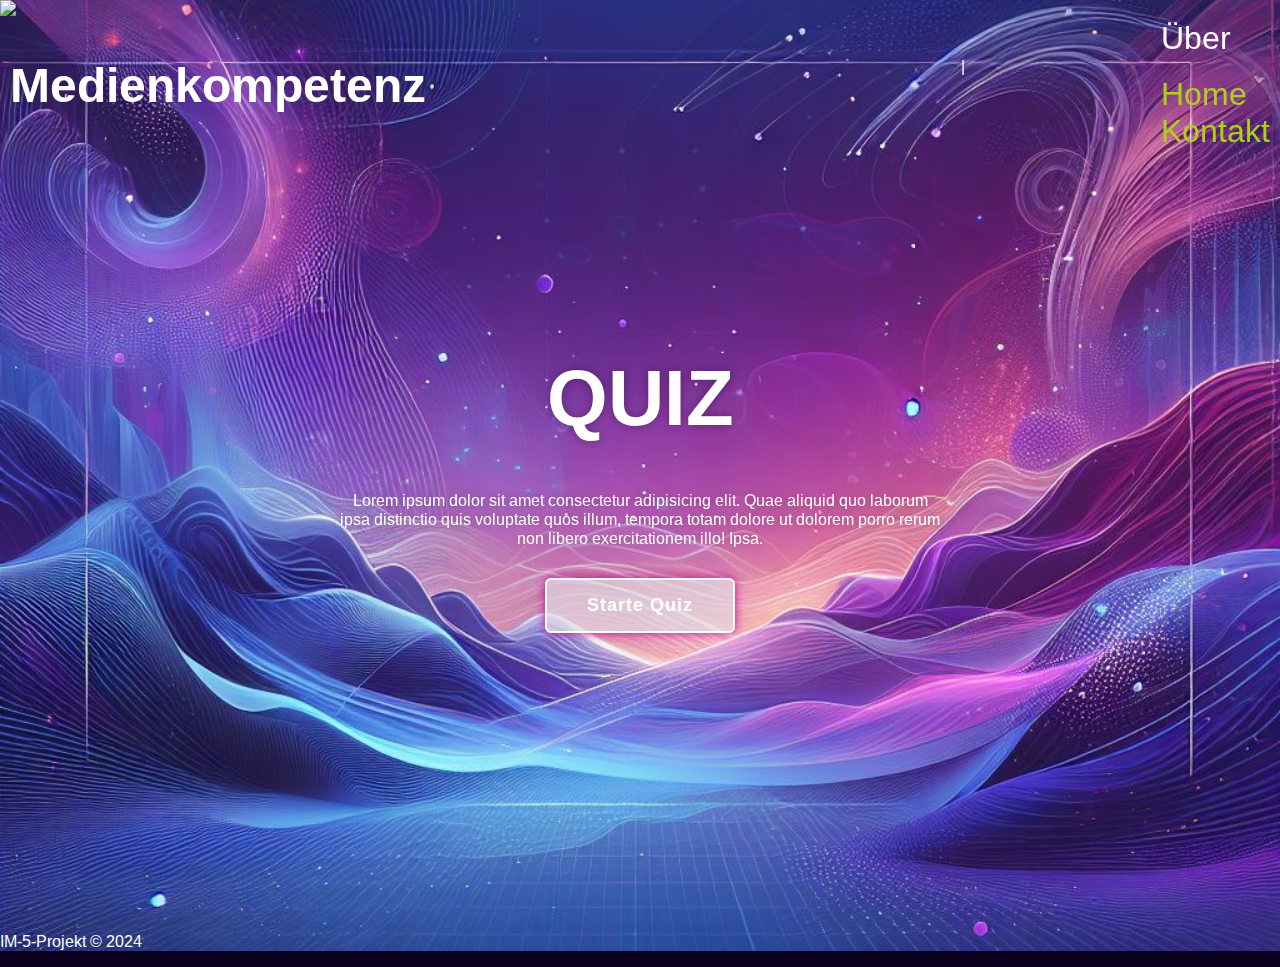
==== index.html @ af2f580d "readme eintrag" ====
<!DOCTYPE html>
<html lang="en">
<head>
    <meta charset="UTF-8">
    <meta http-equiv="X-UA-Compatible" content="IE=edge">
    <meta name="viewport" content="width=device-width, initial-scale=1.0">
    <title>Medienkompetenz</title>
    <link rel="stylesheet" href="style.css">
</head>

<body>
    <main class="main">
        <img src="img_girl.jpg" style="display: flex;"> 
        <header class="header">
            <a href="#" class="logo">Medienkompetenz</a>

            <nav class="navbar">
                <a href="/ueber.html">Über</a> |
                <a href="#" class="active">Home</a>
                <a href="#" class="active">Kontakt</a>
            </nav>
            
            
            
        </header>



    <div class="container">
            <section class="quiz-section">
                <div class="quiz-box">
                    <h1>QUIZ</h1>
                    <div class="quiz-header">
                        <span>Medienkompetenz</span>
                        <span class="header-score">Score: 0 / 5</span>
                    </div>

                    <h2 class="question-text">Was ist ein Merkmal von Fake News?</h2>

                    <div class="option-list">
                        <!--<div class="option">
                            <span>A. Sie basieren immer auf Fakten.</span>
                        </div>
                        <div class="option">
                            <span>B. Sie sind oft gut recherchiert.</span>
                        </div>
                        <div class="option">
                            <span>C. verbreiten falsche oder irreführende Informationen.</span>
                        </div>-->
                    </div>

                    <div class="quiz-footer">
                        <span class="question-total">1 von 5 Fragen</span>
                        <button class="next-btn">Nächste</button>
                    </div>
                </div>
             </section>


            <section class="Home">
                <div class="home-content">
                    <h1>QUIZ</h1>
                    <p>Lorem ipsum dolor sit amet consectetur adipisicing elit. Quae aliquid quo laborum ipsa distinctio quis voluptate quos illum, tempora totam dolore ut dolorem porro rerum non libero exercitationem illo! Ipsa.</p>
                    <button class="start-btn">Starte Quiz</button>
                </div>
             </section>
     </div>

     <footer class="footer">
        <p>IM-5-Projekt &copy; 2024</p>
    </footer>

</main>

    <div class="popup-info">
        <h2>Quiz Guide</h2>
        <span class="info">1. Lorem ipsum dolor sit amet consectetur adipisicing elit. Nulla quasi, expedita suscipit corporis nisi pariatur veritatis sed veniam debitis iste voluptas, ut exercitationem illum dolores placeat velit ipsa enim repudiandae!</span>
        <span class="info">2. Lorem ipsum dolor sit amet consectetur adipisicing elit. Nulla quasi, expedita suscipit corporis nisi pariatur veritatis sed veniam debitis iste voluptas, ut exercitationem illum dolores placeat velit ipsa enim repudiandae!</span>
        <span class="info">3. Lorem ipsum dolor sit amet consectetur adipisicing elit. Nulla quasi, expedita suscipit corporis nisi pariatur veritatis sed veniam debitis iste voluptas, ut exercitationem illum dolores placeat velit ipsa enim repudiandae!</span>
        <span class="info">4. Lorem ipsum dolor sit amet consectetur adipisicing elit. Nulla quasi, expedita suscipit corporis nisi pariatur veritatis sed veniam debitis iste voluptas, ut exercitationem illum dolores placeat velit ipsa enim repudiandae!</span>
       
        <div class="btn-group">
            <button class="info-btn exit-btn">Quiz verlassen</button>
            <a href="#" class="info-btn continue-btn">Weiter</a<>      
        </div>
    </div>

    <script src="fragen.js"></script>
    <script src="script.js"></script>
</body>



</html>
---- style.css ----
@import url('https://fonts.googleapis.com/css2?family=Arimo&display=swap');

html,
body {
    margin: 0;
    padding: 0;
    box-sizing: border-box;
}

body {
    color: #fff;
    font-family: 'Arimo', sans-serif; 
    background: #09001d;
    overflow: hidden;
}

.header {
    position: fixed;
    top: 0;
    left: 0;
    width: 100%;
    padding: 20px 10px;
    background: transparent;
    display: flex;
    justify-content: space-between;
    align-items: center;
  
}

.logo {
    font-size: 48px;
    color: #fff;
    text-decoration: none;
    font-weight: 700;
    filter: drop-shadow(0 0 5 #09001d);
}

.navbar a {
    display: flex; 
}

.navbar a {
    margin-right: 20px; 
    font-size: 32px;
    color: #fff;
    text-decoration: none;
    font-weight: 500;
    margin-left: 200px;
    transition: .3s;
}

.navbar a:hover,
.navbar a.active {
    color: #aed017;

}

.footer {
    
}

.main {
    min-height: 100vh;
    background-image: url('images/background.jpg.jpeg');
    background-repeat: no-repeat;
    background-size: cover;
    background-position: center;
    pointer-events: auto;
    transition: .3s ease;
}

.main.active {
    filter: blur(15px);
    pointer-events: none;

}

.container {
    display: flex;
    height: 100vh;
    width: 200%;

}
.Home { 
    position: relative;
    left: -50%;
    height: 100vh;
    width: 100%; 
    display: flex;
    justify-content: center;
    align-items: center;
    flex-direction: column;

}
.home-content {
    max-width: 600px;
    display: flex;
    flex-direction: column;
    justify-content: center;
    align-items: center;
}
.home-content h1 {
    font-size: 78px;
    font-weight: 700;
    text-shadow: 0 0 10px rgba(0, 0, 0, .3);
    white-space: nowrap; 
    margin-bottom: 30px;

}
.home-content p {
    font-size: 16px;
    text-align: center;
    text-shadow: 0 0 10px rgba(0, 0, 0, .3);
    margin-bottom: 30px;
}

.home-content .start-btn {
    width: 190px;
    height: 55px;
    background: #e4dde3a5;
    border: 2px solid #fff;
    outline: none;
    border-radius: 6px;
    box-shadow: 0 0 10px #c40094;
    font-size: 18px;
    color: #fff;
    letter-spacing: 1px;
    font-weight: 600;
    cursor: pointer;
    transition: .5s;
    z-index: 100;


}

.home-content .start-btn:hover {
    background: #09001d;
    box-shadow: none;
}
.popup-info {
    position: absolute;
    top: 50%;
    left: 50%;
    transform: translate(-50%, -50%) scale(.9);
    width: 500px;
    background: #fff;
    border-radius: 6px;
    padding: 10px 25px;
    opacity: 0;
    pointer-events: none;
    transition: .3s ease;



}

.popup-info.active {
    opacity: 1;
    pointer-events: auto;
    transform: translate(-50%, -50%) scale(1)


}
.popup-info h2 {
    font-size: 50px;
    color: #c40094;

}
.popup-info .info {
    display: inline-block;
    font-size: 16px;
    color: #333; 
    font-weight: 500;
    margin: 4px 0;

}

.popup-info .btn-group {
    display: flex;
    justify-content: space-between;
    align-items: center;
    border-top: 1px solid #999;
    margin-top: 10px;
    padding: 15px 0 7px;



}
.popup-info .btn-group .info-btn {
    display: inline-flex;
    justify-content: center;
    align-items: center;
    width: 130px;
    height: 45px;
    background: #c40094;
    border: 2px solid #c40094;
    outline: none;
    border-radius: 6px;
    text-decoration: none;
    font-size: 16px;
    color: #fff;
    font-weight: 600;
    box-shadow: 0 0 10px rgba(0, 0, 0, .1);
    cursor: pointer;
    transition: .5s;



}

.popup-info .btn-group .info-btn:nth-child(1) {
    background: transparent;
    color: #c40094;


}

.popup-info .btn-group .info-btn:nth-child(1):hover {
    background: #c40094;
    color: #fff;
}

.popup-info .btn-group .info-btn:nth-child(2):hover {
    background: #c40094;
    border-color: #c40094;



}

.quiz-section {
    position: relative;
    left: -50%;
    /*left: 0;*/
    width: 100%;
    background: #09001d;
    display: flex;
    justify-content: center;
    align-items: center;
    z-index: 100;
    transition: .8s ease-in-out;
    transition-delay: .25s;
    

}

.quiz-section.active {
    left: 0;
}

.quiz-section .quiz-box {
    position: relative;
    width: 500px;
    background: transparent;
    border: 2px solid #c40094;
    border-radius: 6px;
    display: flex;
    flex-direction: column;
    padding: 20px 30px;
    opacity: 0; 
    pointer-events: none; 
    transform: scale(.9);
}

.quiz-section .quiz-box.active {
        opacity: 1;
        pointer-events: auto;
        transform: scale(1);
        transition: 1s ease;
        transition-delay: 1s;
}

   

.quiz-box h1 {
    font: 32px; 
    text-align: center;
    background: linear-gradient(45deg, transparent, #c40094, transparent);
    border-radius: 6px;


}

.quiz-box .quiz-header {
    display: flex;
    justify-content: space-between;
    align-items: center;
    padding: 20px 0;
    border-bottom: 2px solid #c40094;


}

.quiz-header span {
    font-size: 18px;
    font-weight: 500;

}

.quiz-header .header-score {
    background: #c40094;
    border-radius: 3px;
    padding: 7px;
}

.quiz-box .question-text {
    font-size: 24px;
    font-weight: 600;



}
.option-list .option {
    width: 100%;
    padding: 12px;
    background: transparent;
    border: 2px solid rgba(255, 255, 255, .2);
    border-radius: 4px;
    font-size: 17px;
    margin: 15px 0;
    cursor: pointer;
    transition: .3s;

}

.option-list .option:hover {
    background: rgba(255, 255, 255, .2);
    border-color: rgba(255, 255, 255, .2);
}

.quiz-box .quiz-footer { 
    display: flex;
    justify-content: space-between;
    align-items: center;
}

.quiz-footer .next-btn {
    width: 100px;
    height: 45px;
    background: rgba(255, 255, 255, .1);
    border: 2px solid rgba(255, 255, 255, .1);
    outline: none;
    border-radius: 6px;
    font-size: 16px;
    color: rgba(255, 255, 255, .3);
    font-weight: 600;
    cursor: pointer;
    transition: .5s;
}

.quiz-footer .next-btn:hover {
    background: #c40094;
    border-color: #c40094;
}
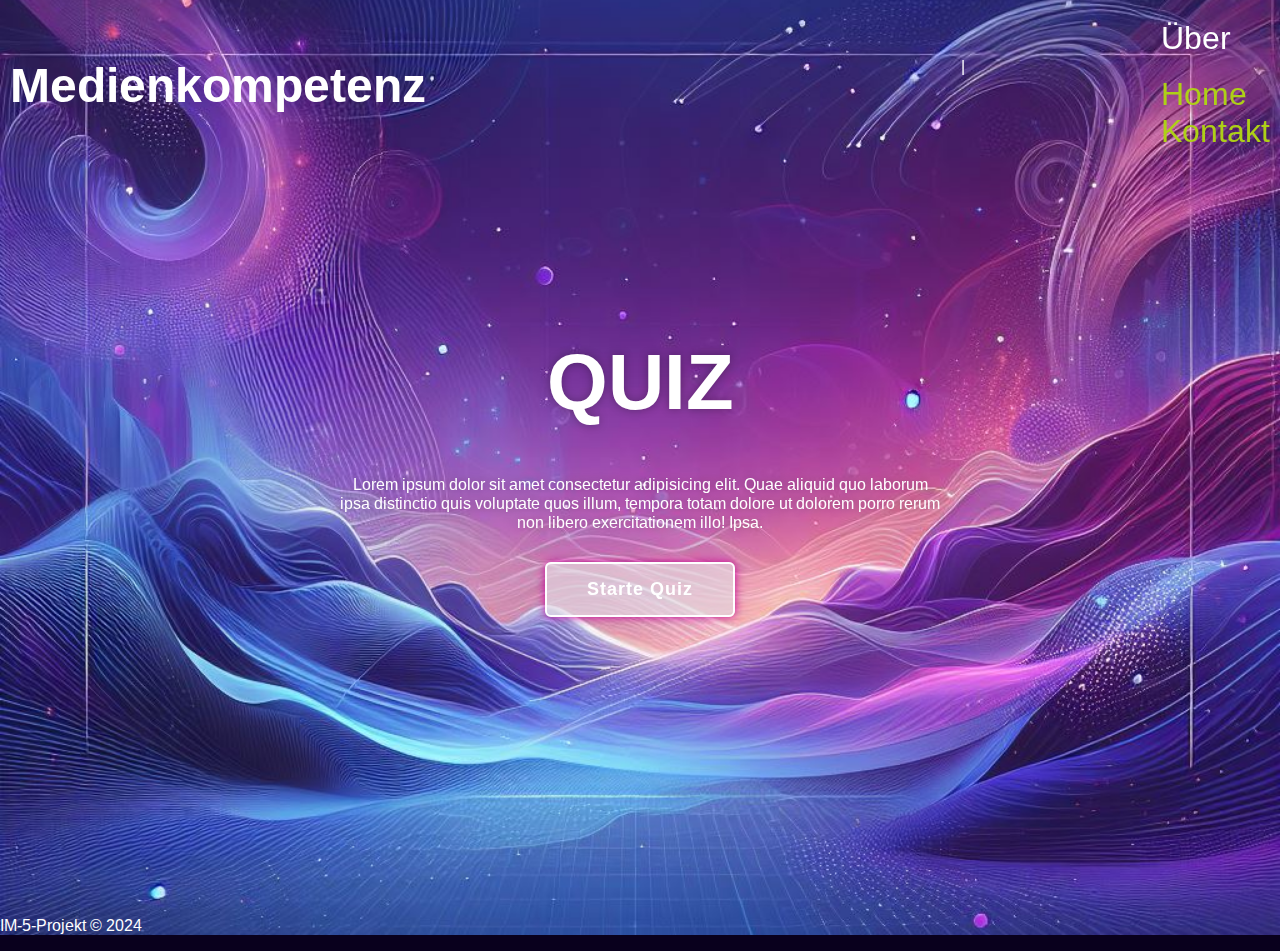
==== commit a8730027: "Bild entfernen" ====
--- a/index.html
+++ b/index.html
@@ -10,7 +10,6 @@
 
 <body>
     <main class="main">
-        <img src="img_girl.jpg" style="display: flex;"> 
         <header class="header">
             <a href="#" class="logo">Medienkompetenz</a>
 
@@ -19,9 +18,6 @@
                 <a href="#" class="active">Home</a>
                 <a href="#" class="active">Kontakt</a>
             </nav>
-            
-            
-            
         </header>
 
 
@@ -55,9 +51,8 @@
                     </div>
                 </div>
              </section>
-
-
-            <section class="Home">
+                
+             <section class="Home">
                 <div class="home-content">
                     <h1>QUIZ</h1>
                     <p>Lorem ipsum dolor sit amet consectetur adipisicing elit. Quae aliquid quo laborum ipsa distinctio quis voluptate quos illum, tempora totam dolore ut dolorem porro rerum non libero exercitationem illo! Ipsa.</p>
@@ -87,9 +82,8 @@
 
     <script src="fragen.js"></script>
     <script src="script.js"></script>
+
 </body>
-
-
 
 </html>
 
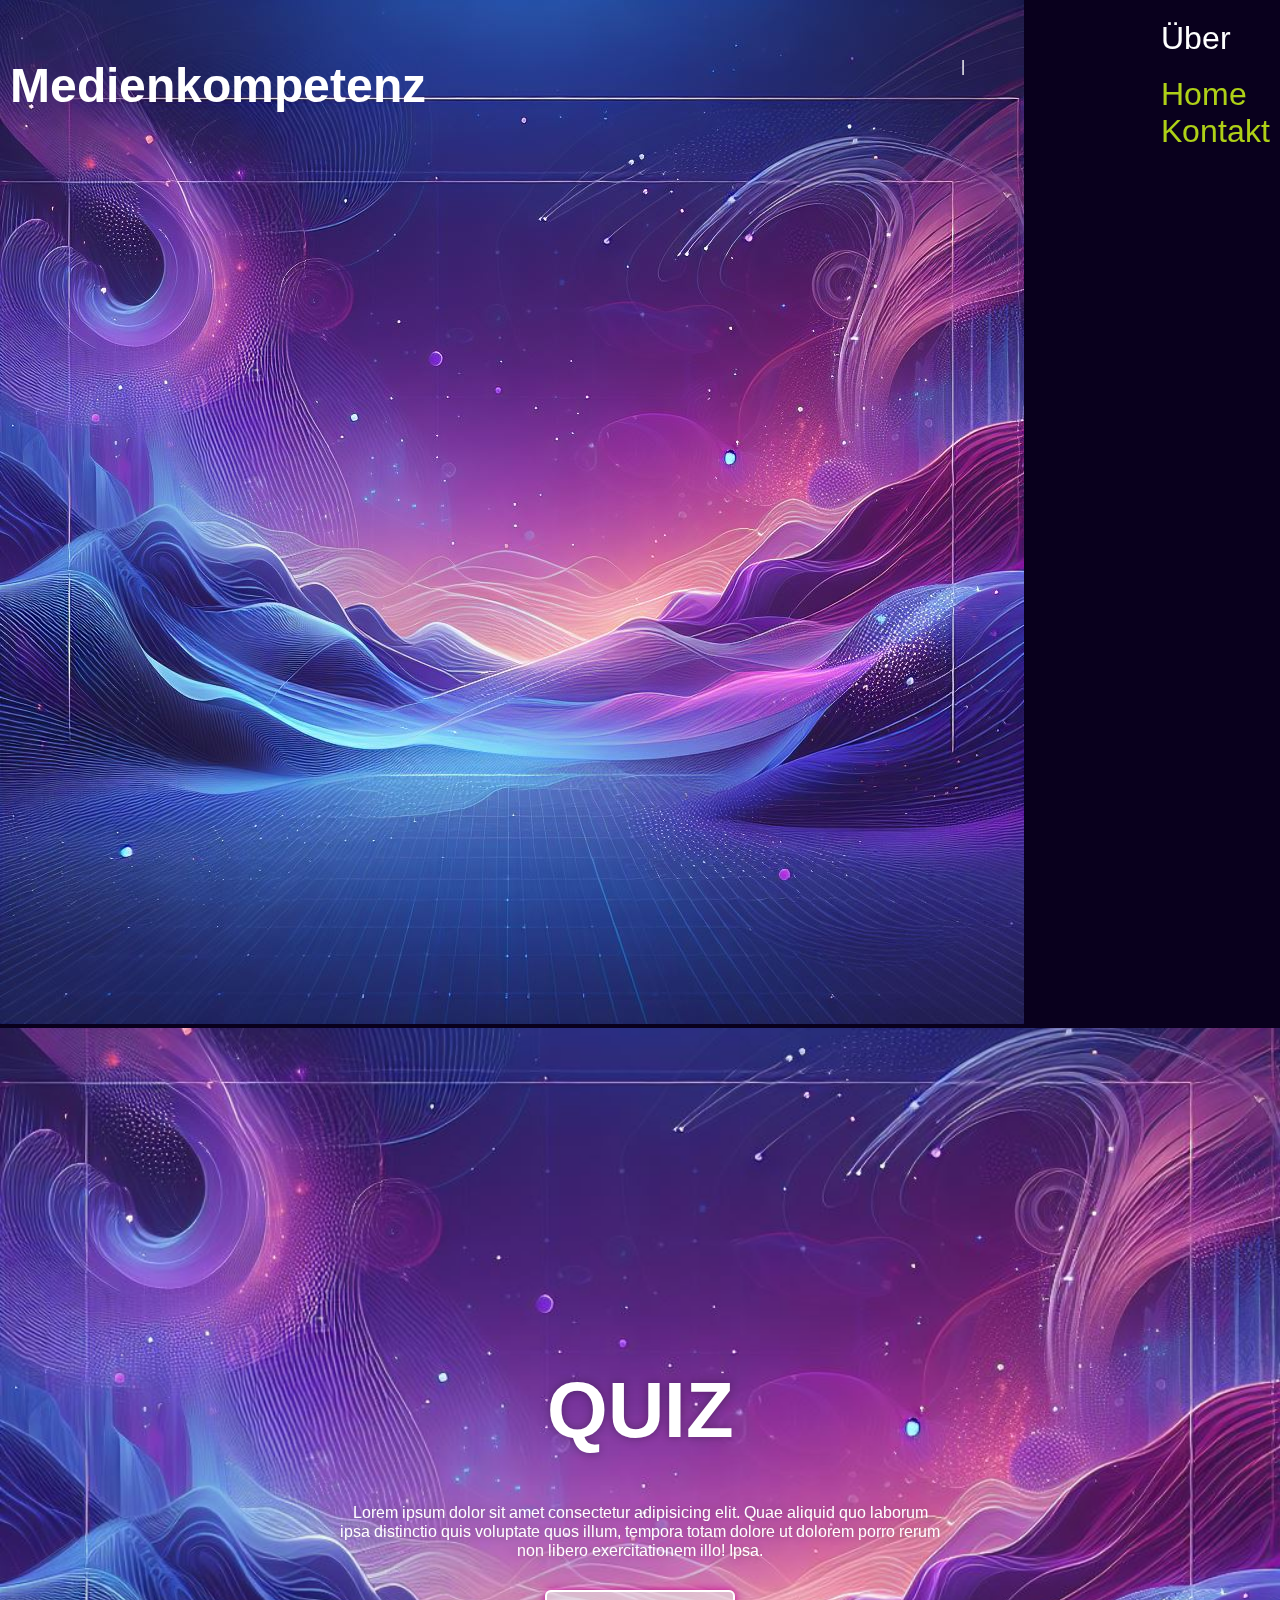
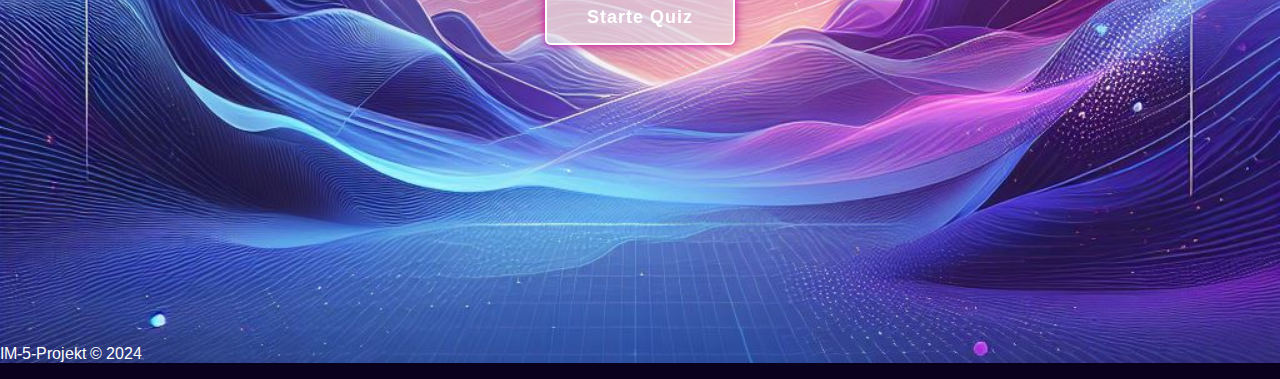
==== commit a5499df5: "background image" ====
--- a/index.html
+++ b/index.html
@@ -7,7 +7,7 @@
     <title>Medienkompetenz</title>
     <link rel="stylesheet" href="style.css">
 </head>
-
+<source><img src="/images/background.jpg.jpeg" alt="background">
 <body>
     <main class="main">
         <header class="header">
--- a/style.css
+++ b/style.css
@@ -55,9 +55,7 @@
 
 }
 
-.footer {
-    
-}
+
 
 .main {
     min-height: 100vh;
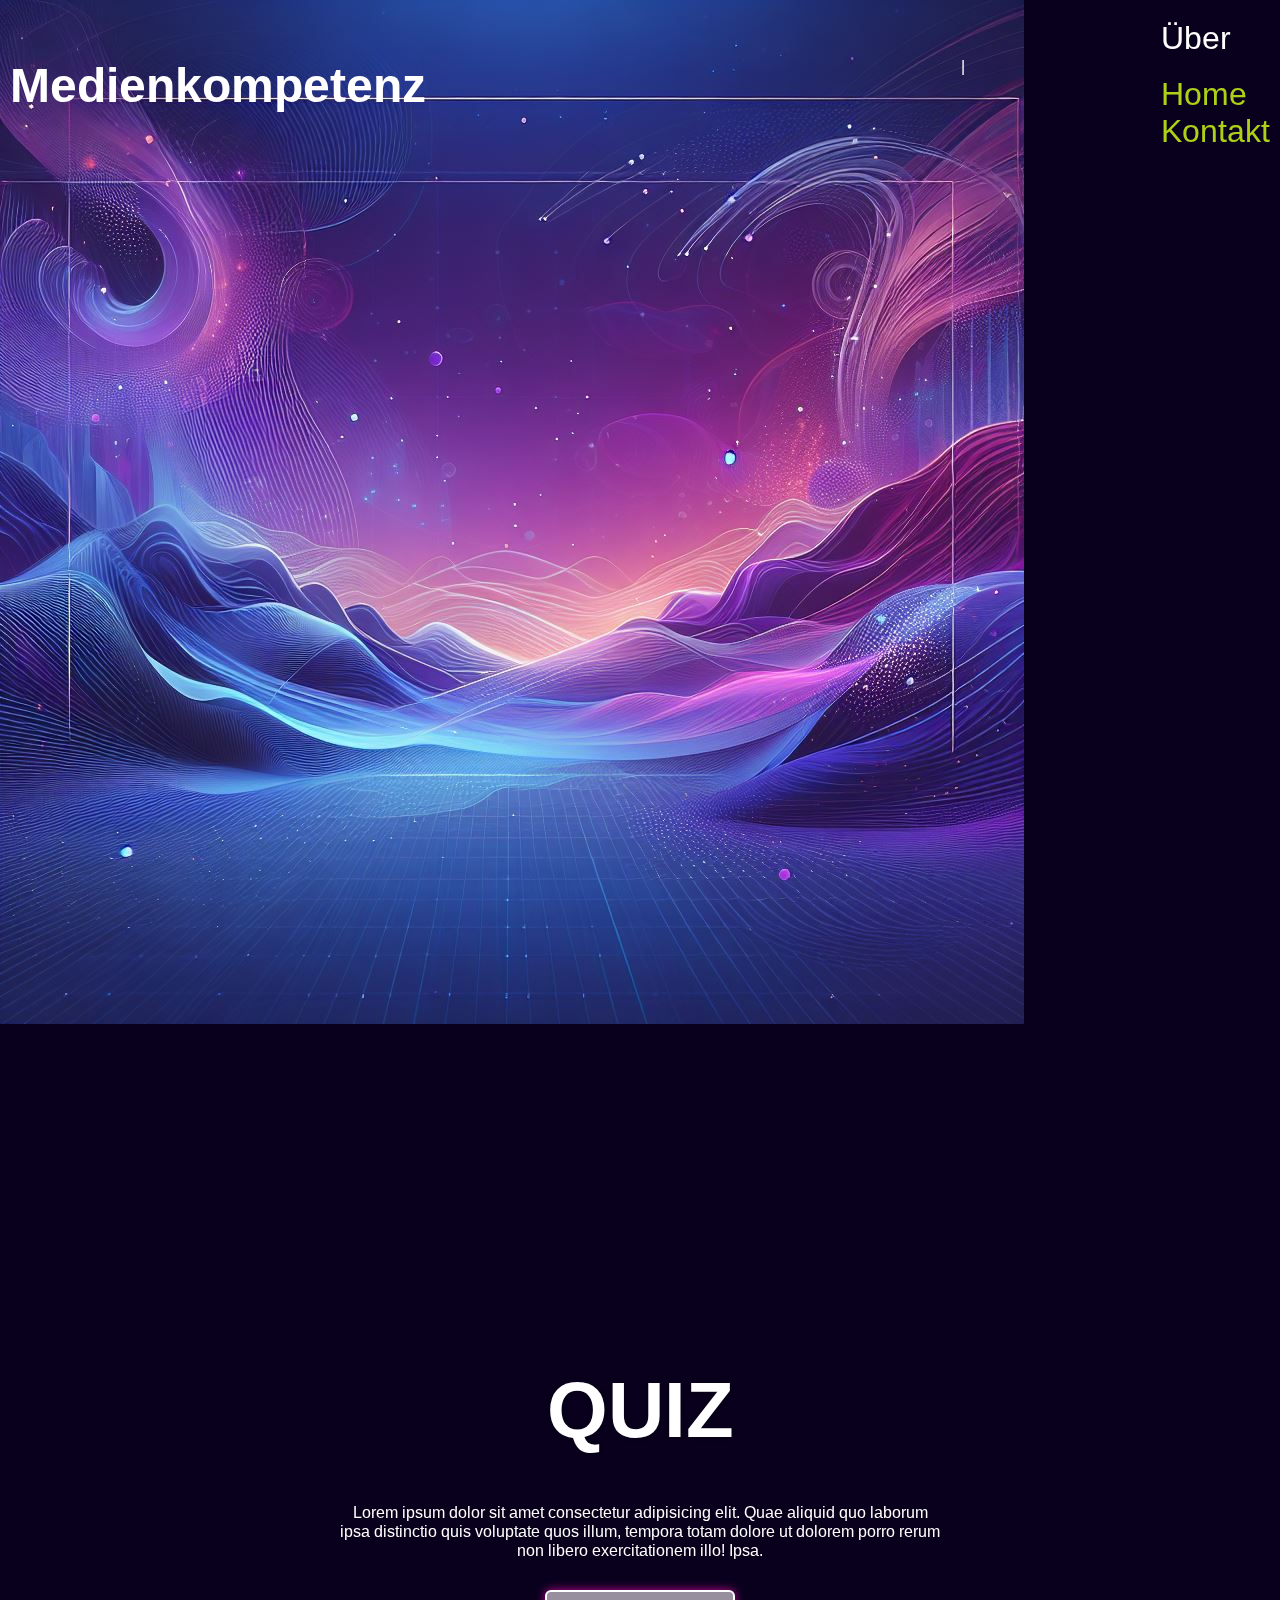
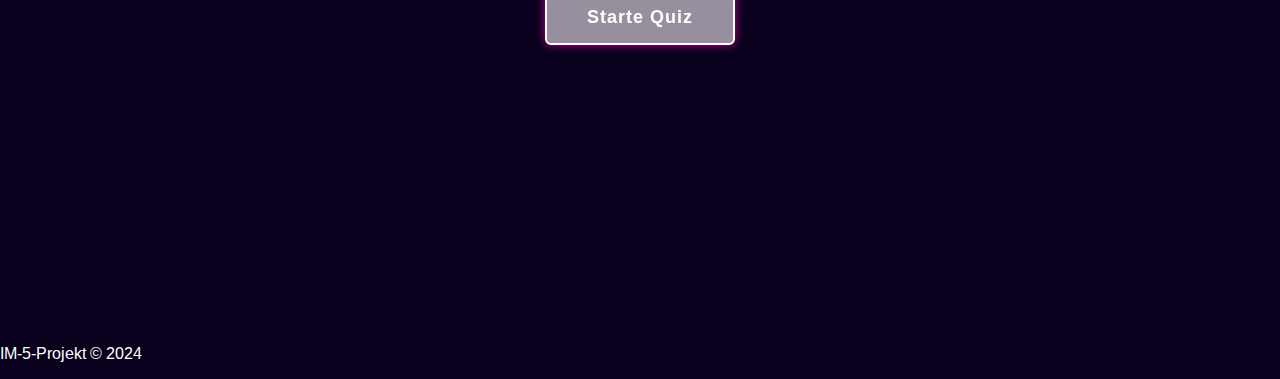
==== commit f4323d4e: "style image" ====
--- a/index.html
+++ b/index.html
@@ -66,6 +66,12 @@
     </footer>
 
 </main>
+<style>
+    .main {
+        background-image: url('background.jpg.jpeg'); 
+        background-size: cover; 
+    }
+</style>
 
     <div class="popup-info">
         <h2>Quiz Guide</h2>
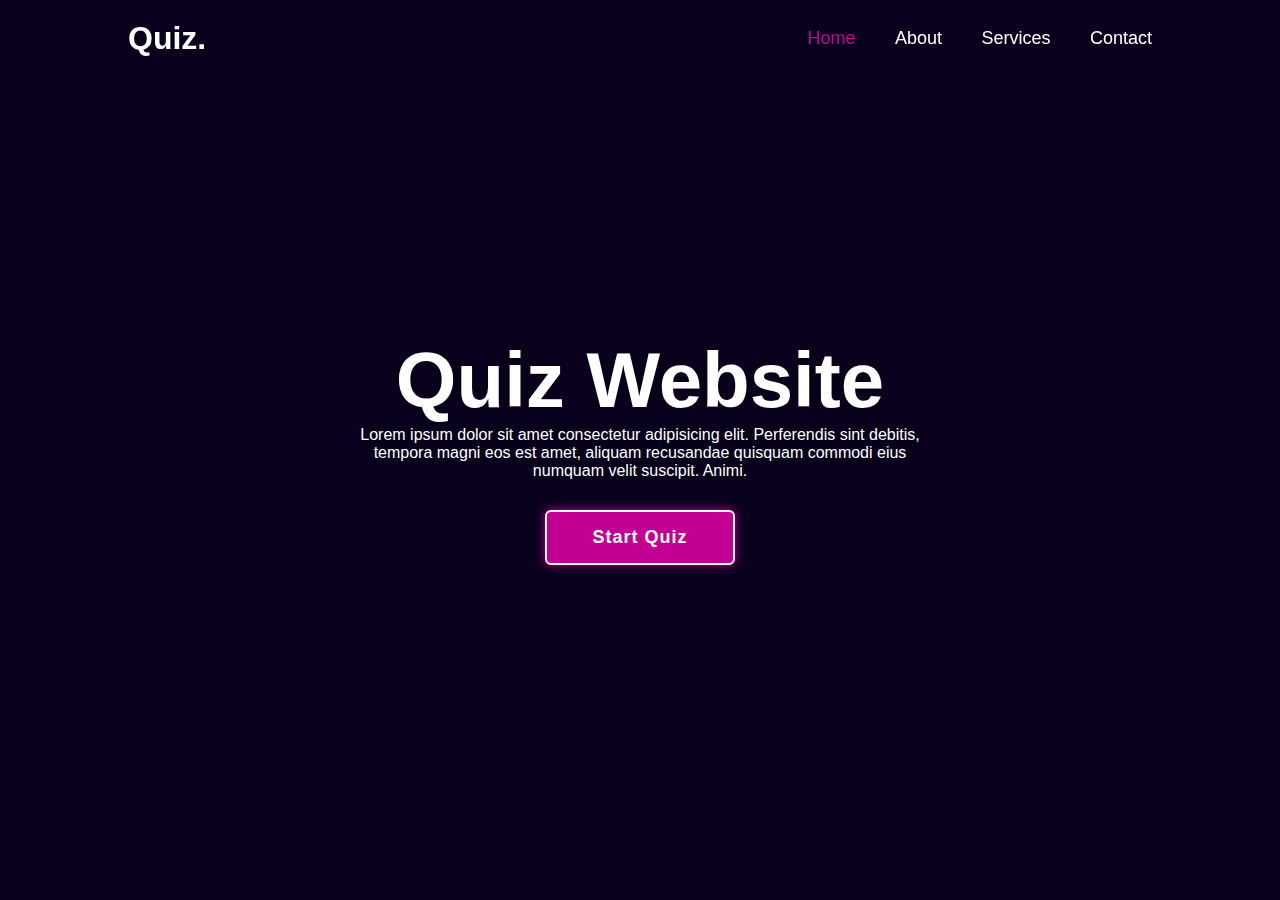
==== commit 19573727: "Überarbeitung" ====
--- a/index.html
+++ b/index.html
@@ -1,94 +1,104 @@
 <!DOCTYPE html>
 <html lang="en">
+
 <head>
     <meta charset="UTF-8">
     <meta http-equiv="X-UA-Compatible" content="IE=edge">
     <meta name="viewport" content="width=device-width, initial-scale=1.0">
-    <title>Medienkompetenz</title>
+    <title>Quiz Website HTML CSS JS | Codehal</title>
     <link rel="stylesheet" href="style.css">
 </head>
-<source><img src="/images/background.jpg.jpeg" alt="background">
+
 <body>
+
     <main class="main">
         <header class="header">
-            <a href="#" class="logo">Medienkompetenz</a>
+            <a href="#" class="logo">Quiz.</a>
 
             <nav class="navbar">
-                <a href="/ueber.html">Über</a> |
                 <a href="#" class="active">Home</a>
-                <a href="#" class="active">Kontakt</a>
+                <a href="#">About</a>
+                <a href="#">Services</a>
+                <a href="#">Contact</a>
             </nav>
         </header>
 
-
-
-    <div class="container">
+        <div class="container">
             <section class="quiz-section">
                 <div class="quiz-box">
-                    <h1>QUIZ</h1>
+                    <h1>Codehal Quiz</h1>
                     <div class="quiz-header">
-                        <span>Medienkompetenz</span>
+                        <span>Quiz Website Tutorials</span>
                         <span class="header-score">Score: 0 / 5</span>
                     </div>
 
-                    <h2 class="question-text">Was ist ein Merkmal von Fake News?</h2>
+                    <h2 class="question-text">What does HTML stand for?</h2>
 
                     <div class="option-list">
-                        <!--<div class="option">
-                            <span>A. Sie basieren immer auf Fakten.</span>
+                        <!-- <div class="option">
+                            <span>A. Hyper Type Multi Language</span>
                         </div>
                         <div class="option">
-                            <span>B. Sie sind oft gut recherchiert.</span>
+                            <span>B. Hyper Text Multiple Language</span>
                         </div>
                         <div class="option">
-                            <span>C. verbreiten falsche oder irreführende Informationen.</span>
-                        </div>-->
+                            <span>C. Hyper Text Markup Language</span>
+                        </div>
+                        <div class="option">
+                            <span>D. Home Text Multi Language</span>
+                        </div> -->
                     </div>
 
                     <div class="quiz-footer">
-                        <span class="question-total">1 von 5 Fragen</span>
-                        <button class="next-btn">Nächste</button>
+                        <span class="question-total">1 of 5 Questions</span>
+                        <button class="next-btn">Next</button>
                     </div>
                 </div>
-             </section>
-                
-             <section class="Home">
+
+                <div class="result-box">
+                    <h2>Quiz Result!</h2>
+                    <div class="percentage-container">
+                        <div class="circular-progress">
+                            <span class="progress-value">0%</span>
+                        </div>
+
+                        <span class="score-text">Your Score 0 out of 5</span>
+                    </div>
+
+                    <div class="buttons">
+                        <button class="tryAgain-btn">Try Again</button>
+                        <button class="goHome-btn">Go To Home</button>
+                    </div>
+                </div>
+            </section>
+
+            <section class="home">
                 <div class="home-content">
-                    <h1>QUIZ</h1>
-                    <p>Lorem ipsum dolor sit amet consectetur adipisicing elit. Quae aliquid quo laborum ipsa distinctio quis voluptate quos illum, tempora totam dolore ut dolorem porro rerum non libero exercitationem illo! Ipsa.</p>
-                    <button class="start-btn">Starte Quiz</button>
+                    <h1>Quiz Website</h1>
+                    <p>Lorem ipsum dolor sit amet consectetur adipisicing elit. Perferendis sint debitis, tempora magni eos est amet, aliquam recusandae quisquam commodi eius numquam velit suscipit. Animi.</p>
+                    <button class="start-btn">Start Quiz</button>
                 </div>
-             </section>
-     </div>
-
-     <footer class="footer">
-        <p>IM-5-Projekt &copy; 2024</p>
-    </footer>
-
-</main>
-<style>
-    .main {
-        background-image: url('background.jpg.jpeg'); 
-        background-size: cover; 
-    }
-</style>
+            </section>
+        </div>
+    </main>
 
     <div class="popup-info">
         <h2>Quiz Guide</h2>
-        <span class="info">1. Lorem ipsum dolor sit amet consectetur adipisicing elit. Nulla quasi, expedita suscipit corporis nisi pariatur veritatis sed veniam debitis iste voluptas, ut exercitationem illum dolores placeat velit ipsa enim repudiandae!</span>
-        <span class="info">2. Lorem ipsum dolor sit amet consectetur adipisicing elit. Nulla quasi, expedita suscipit corporis nisi pariatur veritatis sed veniam debitis iste voluptas, ut exercitationem illum dolores placeat velit ipsa enim repudiandae!</span>
-        <span class="info">3. Lorem ipsum dolor sit amet consectetur adipisicing elit. Nulla quasi, expedita suscipit corporis nisi pariatur veritatis sed veniam debitis iste voluptas, ut exercitationem illum dolores placeat velit ipsa enim repudiandae!</span>
-        <span class="info">4. Lorem ipsum dolor sit amet consectetur adipisicing elit. Nulla quasi, expedita suscipit corporis nisi pariatur veritatis sed veniam debitis iste voluptas, ut exercitationem illum dolores placeat velit ipsa enim repudiandae!</span>
-       
+        <span class="info">1. Lorem ipsum dolor sit amet consectetur.</span>
+        <span class="info">2. Lorem ipsum dolor sit amet consectetur adipisicing.</span>
+        <span class="info">3. Lorem ipsum dolor sit amet cons.</span>
+        <span class="info">4. Lorem ipsum dolor sit amet consectetur adipisicing.</span>
+        <span class="info">5. Lorem ipsum dolor sit amet consectetur adipisicing.</span>
+
         <div class="btn-group">
-            <button class="info-btn exit-btn">Quiz verlassen</button>
-            <a href="#" class="info-btn continue-btn">Weiter</a<>      
+            <button class="info-btn exit-btn">Exit Quiz</button>
+            <a href="#" class="info-btn continue-btn">Continue</a>
         </div>
     </div>
 
-    <script src="fragen.js"></script>
+
+    <script src="questions.js"></script>
     <script src="script.js"></script>
-
 </body>
 
 </html>
--- a/style.css
+++ b/style.css
@@ -1,15 +1,15 @@
 @import url('https://fonts.googleapis.com/css2?family=Arimo&display=swap');
 
-html,
-body {
+
+* {
     margin: 0;
     padding: 0;
     box-sizing: border-box;
+    font-family: 'Poppins', sans-serif;
 }
 
 body {
     color: #fff;
-    font-family: 'Arimo', sans-serif; 
     background: #09001d;
     overflow: hidden;
 }
@@ -19,48 +19,39 @@
     top: 0;
     left: 0;
     width: 100%;
-    padding: 20px 10px;
+    padding: 20px 10%;
     background: transparent;
     display: flex;
     justify-content: space-between;
     align-items: center;
-  
+    z-index: 100;
 }
 
 .logo {
-    font-size: 48px;
+    font-size: 32px;
     color: #fff;
     text-decoration: none;
     font-weight: 700;
-    filter: drop-shadow(0 0 5 #09001d);
+    filter: drop-shadow(0 0 5px #09001d);
 }
 
 .navbar a {
-    display: flex; 
-}
-
-.navbar a {
-    margin-right: 20px; 
-    font-size: 32px;
+    font-size: 18px;
     color: #fff;
     text-decoration: none;
     font-weight: 500;
-    margin-left: 200px;
+    margin-left: 35px;
     transition: .3s;
 }
 
 .navbar a:hover,
 .navbar a.active {
-    color: #aed017;
-
-}
-
-
+    color: #c40094;
+}
 
 .main {
     min-height: 100vh;
-    background-image: url('images/background.jpg.jpeg');
-    background-repeat: no-repeat;
+    background: url('background.jpg') no-repeat;
     background-size: cover;
     background-position: center;
     pointer-events: auto;
@@ -70,41 +61,36 @@
 .main.active {
     filter: blur(15px);
     pointer-events: none;
-
 }
 
 .container {
     display: flex;
     height: 100vh;
     width: 200%;
-
-}
-.Home { 
+}
+
+.home {
     position: relative;
     left: -50%;
-    height: 100vh;
-    width: 100%; 
+    width: 100%;
     display: flex;
     justify-content: center;
     align-items: center;
-    flex-direction: column;
-
-}
+}
+
 .home-content {
     max-width: 600px;
     display: flex;
+    align-items: center;
     flex-direction: column;
-    justify-content: center;
-    align-items: center;
-}
+}
+
 .home-content h1 {
     font-size: 78px;
     font-weight: 700;
     text-shadow: 0 0 10px rgba(0, 0, 0, .3);
-    white-space: nowrap; 
-    margin-bottom: 30px;
-
-}
+}
+
 .home-content p {
     font-size: 16px;
     text-align: center;
@@ -115,7 +101,7 @@
 .home-content .start-btn {
     width: 190px;
     height: 55px;
-    background: #e4dde3a5;
+    background: #c40094;
     border: 2px solid #fff;
     outline: none;
     border-radius: 6px;
@@ -126,15 +112,13 @@
     font-weight: 600;
     cursor: pointer;
     transition: .5s;
-    z-index: 100;
-
-
 }
 
 .home-content .start-btn:hover {
     background: #09001d;
     box-shadow: none;
 }
+
 .popup-info {
     position: absolute;
     top: 50%;
@@ -147,30 +131,25 @@
     opacity: 0;
     pointer-events: none;
     transition: .3s ease;
-
-
-
 }
 
 .popup-info.active {
     opacity: 1;
     pointer-events: auto;
-    transform: translate(-50%, -50%) scale(1)
-
-
-}
+    transform: translate(-50%, -50%) scale(1);
+}
+
 .popup-info h2 {
     font-size: 50px;
     color: #c40094;
-
-}
+}
+
 .popup-info .info {
     display: inline-block;
     font-size: 16px;
-    color: #333; 
+    color: #333;
     font-weight: 500;
     margin: 4px 0;
-
 }
 
 .popup-info .btn-group {
@@ -180,10 +159,8 @@
     border-top: 1px solid #999;
     margin-top: 10px;
     padding: 15px 0 7px;
-
-
-
-}
+}
+
 .popup-info .btn-group .info-btn {
     display: inline-flex;
     justify-content: center;
@@ -201,16 +178,11 @@
     box-shadow: 0 0 10px rgba(0, 0, 0, .1);
     cursor: pointer;
     transition: .5s;
-
-
-
 }
 
 .popup-info .btn-group .info-btn:nth-child(1) {
     background: transparent;
     color: #c40094;
-
-
 }
 
 .popup-info .btn-group .info-btn:nth-child(1):hover {
@@ -219,17 +191,13 @@
 }
 
 .popup-info .btn-group .info-btn:nth-child(2):hover {
-    background: #c40094;
-    border-color: #c40094;
-
-
-
+    background: #950170;
+    border-color: #950170;
 }
 
 .quiz-section {
     position: relative;
     left: -50%;
-    /*left: 0;*/
     width: 100%;
     background: #09001d;
     display: flex;
@@ -238,8 +206,6 @@
     z-index: 100;
     transition: .8s ease-in-out;
     transition-delay: .25s;
-    
-
 }
 
 .quiz-section.active {
@@ -255,28 +221,26 @@
     display: flex;
     flex-direction: column;
     padding: 20px 30px;
-    opacity: 0; 
-    pointer-events: none; 
+    opacity: 0;
+    pointer-events: none;
     transform: scale(.9);
+    transition: .3s ease;
+    transition-delay: 0s;
 }
 
 .quiz-section .quiz-box.active {
-        opacity: 1;
-        pointer-events: auto;
-        transform: scale(1);
-        transition: 1s ease;
-        transition-delay: 1s;
-}
-
-   
+    opacity: 1;
+    pointer-events: auto;
+    transform: scale(1);
+    transition: 1s ease;
+    transition-delay: 1s;
+}
 
 .quiz-box h1 {
-    font: 32px; 
+    font-size: 32px;
     text-align: center;
     background: linear-gradient(45deg, transparent, #c40094, transparent);
     border-radius: 6px;
-
-
 }
 
 .quiz-box .quiz-header {
@@ -285,14 +249,12 @@
     align-items: center;
     padding: 20px 0;
     border-bottom: 2px solid #c40094;
-
-
+    margin-bottom: 30px;
 }
 
 .quiz-header span {
     font-size: 18px;
     font-weight: 500;
-
 }
 
 .quiz-header .header-score {
@@ -304,10 +266,8 @@
 .quiz-box .question-text {
     font-size: 24px;
     font-weight: 600;
-
-
-
-}
+}
+
 .option-list .option {
     width: 100%;
     padding: 12px;
@@ -318,18 +278,41 @@
     margin: 15px 0;
     cursor: pointer;
     transition: .3s;
-
 }
 
 .option-list .option:hover {
-    background: rgba(255, 255, 255, .2);
-    border-color: rgba(255, 255, 255, .2);
-}
-
-.quiz-box .quiz-footer { 
+    background: rgba(255, 255, 255, .1);
+    border-color: rgba(255, 255, 255, .1);
+}
+
+.option-list .option.correct {
+    background: #09001d;
+    color: #00a63d;
+    border-color: #00a63d;
+}
+
+.option-list .option.incorrect {
+    background: #09001d;
+    color: #a60045;
+    border-color: #a60045;
+}
+
+.option-list .option.disabled {
+    pointer-events: none;
+}
+
+.quiz-box .quiz-footer {
     display: flex;
     justify-content: space-between;
     align-items: center;
+    border-top: 2px solid #c40094;
+    padding-top: 20px;
+    margin-top: 25px;
+}
+
+.quiz-footer .question-total {
+    font-size: 16px;
+    font-weight: 600;
 }
 
 .quiz-footer .next-btn {
@@ -343,10 +326,120 @@
     color: rgba(255, 255, 255, .3);
     font-weight: 600;
     cursor: pointer;
+    pointer-events: none;
     transition: .5s;
 }
 
-.quiz-footer .next-btn:hover {
+.quiz-footer .next-btn.active {
+    pointer-events: auto;
     background: #c40094;
     border-color: #c40094;
+    color: #fff;
+}
+
+.quiz-footer .next-btn.active:hover {
+    background: #950170;
+    border-color: #950170;
+}
+
+.quiz-section .result-box {
+    position: absolute;
+    top: 50%;
+    left: 50%;
+    transform: translate(-50%, -50%) scale(.9);
+    width: 500px;
+    background: transparent;
+    border: 2px solid #c40094;
+    border-radius: 6px;
+    padding: 20px;
+    display: flex;
+    flex-direction: column;
+    align-items: center;
+    opacity: 0;
+    pointer-events: none;
+    transition: .3s ease;
+}
+
+.quiz-section .result-box.active {
+    opacity: 1;
+    pointer-events: auto;
+    transform: translate(-50%, -50%) scale(1);
+}
+
+.result-box h2 {
+    font-size: 52px;
+}
+
+.result-box .percentage-container {
+    width: 300px;
+    display: flex;
+    flex-direction: column;
+    align-items: center;
+    margin: 20px 0 40px;
+}
+
+.percentage-container .circular-progress {
+    position: relative;
+    width: 250px;
+    height: 250px;
+    background: conic-gradient(#c40094 3.6deg, rgba(255, 255, 255, .1) 0deg);
+    border-radius: 50%;
+    display: flex;
+    justify-content: center;
+    align-items: center;
+}
+
+.percentage-container .circular-progress::before {
+    content: '';
+    position: absolute;
+    width: 210px;
+    height: 210px;
+    background: #09001d;
+    border-radius: 50%;
+}
+
+.circular-progress .progress-value {
+    position: relative;
+    font-size: 45px;
+    font-weight: 600;
+}
+
+.percentage-container .score-text {
+    font-size: 26px;
+    font-weight: 600;
+    margin-top: 20px;
+}
+
+.result-box .buttons {
+    display: flex;
+}
+
+.buttons button {
+    width: 130px;
+    height: 47px;
+    background: #c40094;
+    border: 2px solid #c40094;
+    outline: none;
+    border-radius: 6px;
+    font-size: 16px;
+    color: #fff;
+    font-weight: 600;
+    margin: 0 20px 20px;
+    cursor: pointer;
+    transition: .5s;
+}
+
+.buttons button:nth-child(1):hover {
+    background: #950170;
+    border-color: #950170;
+}
+
+.buttons button:nth-child(2) {
+    background: transparent;
+    color: #c40094;
+}
+
+.buttons button:nth-child(2):hover {
+    background: #c40094;
+    color: #fff;
 }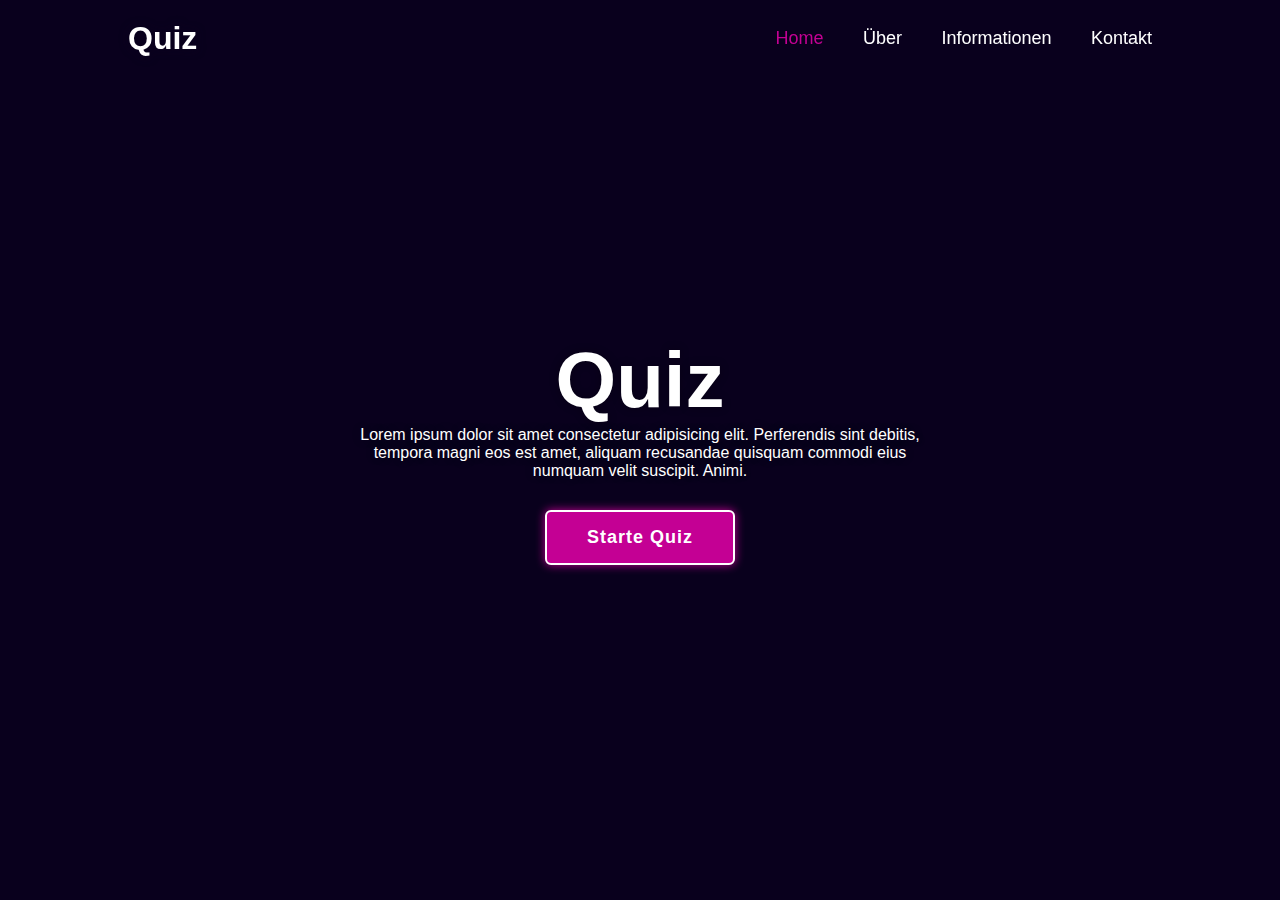
==== commit ca2b42dc: "Überarbeitung Index.html" ====
--- a/index.html
+++ b/index.html
@@ -5,7 +5,7 @@
     <meta charset="UTF-8">
     <meta http-equiv="X-UA-Compatible" content="IE=edge">
     <meta name="viewport" content="width=device-width, initial-scale=1.0">
-    <title>Quiz Website HTML CSS JS | Codehal</title>
+    <title>Quiz Medienkompetenzen</title>
     <link rel="stylesheet" href="style.css">
 </head>
 
@@ -13,23 +13,23 @@
 
     <main class="main">
         <header class="header">
-            <a href="#" class="logo">Quiz.</a>
+            <a href="#" class="logo">Quiz</a>
 
             <nav class="navbar">
                 <a href="#" class="active">Home</a>
-                <a href="#">About</a>
-                <a href="#">Services</a>
-                <a href="#">Contact</a>
+                <a href="#">Über</a>
+                <a href="#">Informationen</a>
+                <a href="#">Kontakt</a>
             </nav>
         </header>
 
         <div class="container">
             <section class="quiz-section">
                 <div class="quiz-box">
-                    <h1>Codehal Quiz</h1>
+                    <h1>Quiz Medienkompetenzen</h1>
                     <div class="quiz-header">
-                        <span>Quiz Website Tutorials</span>
-                        <span class="header-score">Score: 0 / 5</span>
+                        <span>Quiz Anleitung</span>
+                        <span class="header-score">Medienkompetenzen: 0 / 5</span>
                     </div>
 
                     <h2 class="question-text">What does HTML stand for?</h2>
@@ -50,33 +50,33 @@
                     </div>
 
                     <div class="quiz-footer">
-                        <span class="question-total">1 of 5 Questions</span>
-                        <button class="next-btn">Next</button>
+                        <span class="question-total">1 von 5 Fragen</span>
+                        <button class="next-btn">Weiter</button>
                     </div>
                 </div>
 
                 <div class="result-box">
-                    <h2>Quiz Result!</h2>
+                    <h2>Quiz Resultat</h2>
                     <div class="percentage-container">
                         <div class="circular-progress">
                             <span class="progress-value">0%</span>
                         </div>
 
-                        <span class="score-text">Your Score 0 out of 5</span>
+                        <span class="score-text">Deine Medienkompetenzen</span>
                     </div>
 
                     <div class="buttons">
-                        <button class="tryAgain-btn">Try Again</button>
-                        <button class="goHome-btn">Go To Home</button>
+                        <button class="tryAgain-btn">Nochmal versuchen</button>
+                        <button class="goHome-btn">Zurück zur Website</button>
                     </div>
                 </div>
             </section>
 
             <section class="home">
                 <div class="home-content">
-                    <h1>Quiz Website</h1>
+                    <h1>Quiz</h1>
                     <p>Lorem ipsum dolor sit amet consectetur adipisicing elit. Perferendis sint debitis, tempora magni eos est amet, aliquam recusandae quisquam commodi eius numquam velit suscipit. Animi.</p>
-                    <button class="start-btn">Start Quiz</button>
+                    <button class="start-btn">Starte Quiz</button>
                 </div>
             </section>
         </div>
@@ -91,13 +91,13 @@
         <span class="info">5. Lorem ipsum dolor sit amet consectetur adipisicing.</span>
 
         <div class="btn-group">
-            <button class="info-btn exit-btn">Exit Quiz</button>
-            <a href="#" class="info-btn continue-btn">Continue</a>
+            <button class="info-btn exit-btn">Quiz verlassen</button>
+            <a href="#" class="info-btn continue-btn">Weiter</a>
         </div>
     </div>
 
 
-    <script src="questions.js"></script>
+    <script src="fragen.js"></script>
     <script src="script.js"></script>
 </body>
 
